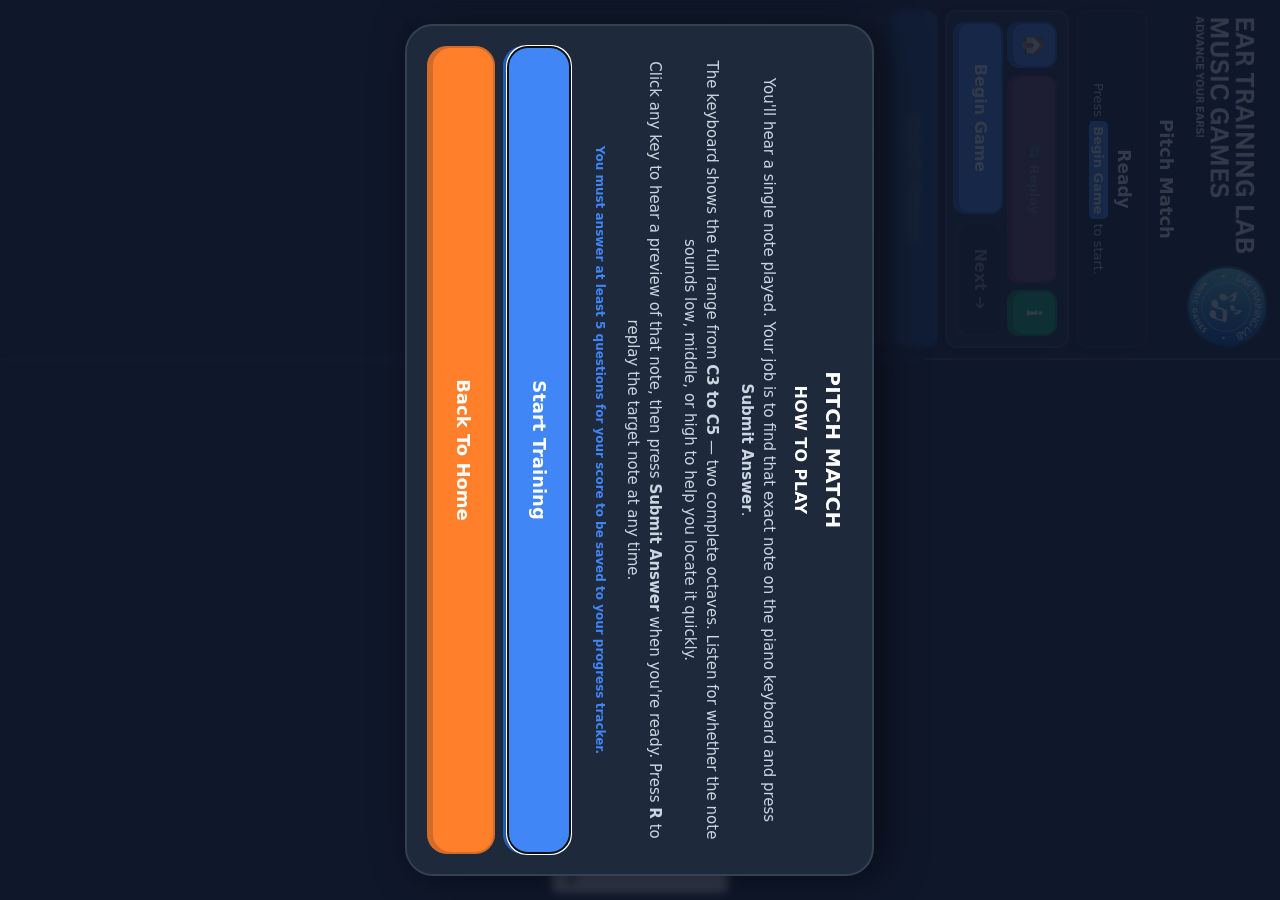
==== games/pitchmatch/pitchmatchindex.html @ 51b27deb "Add files via upload" ====
<!DOCTYPE html>
<html lang="en">
  <head>
    <meta charset="utf-8"/>
    <meta name="viewport" content="width=device-width, initial-scale=1, maximum-scale=1, user-scalable=no"/>
    <meta name="theme-color" content="#0f172a"/>
    <title>Pitch Match - Ear Training Lab</title>
    <link href="../../shared/global.css" rel="stylesheet"/>
    <link href="pitchmatchstyle.css" rel="stylesheet"/>
  </head>
<body>
  <div class="app">

    <!-- ══════════════ LEFT PANEL ══════════════ -->
    <div class="left-panel" id="leftPanel">

      <!-- App Logo -->
      <header class="hero pm-hero">
        <div aria-label="The Ear Training Lab" class="app-titleWrap" id="titleWrap">
          <img alt="The Ear Training Lab" class="app-titleImg img-dark" src="../../images/hometitle.png"
               onerror="this.style.display='none'; document.getElementById('fallbackTitle').classList.remove('hidden');"/>
          <img alt="The Ear Training Lab" class="app-titleImg img-light" src="../../images/titlelight.png"
               onerror="this.style.display='none'; document.getElementById('fallbackTitle').classList.remove('hidden');"/>
          <h1 id="fallbackTitle" class="fallback-title hidden">The Ear Training Lab</h1>
        </div>
      </header>

      <h2 class="gameMainTitle">Pitch Match</h2>

      <!-- Status -->
      <section aria-label="status" class="statusPanel">
        <div class="statusRow">
          <div class="statusText">
            <div class="phaseTitle" id="phaseTitle">Ready</div>
            <div aria-live="polite" class="feedbackLine" id="feedbackOut">Press <strong>Begin Game</strong> to start.</div>
          </div>
        </div>
      </section>

      <!-- Controls -->
      <section aria-label="gameplay controls" class="controlsPanel">
        <div class="actionsGrid">
          <button id="homeBtn"   class="btn icon-btn primary"        type="button" aria-label="Home"        title="Home">🏠</button>
          <button id="replayBtn" class="btn btn-pink flex-text-btn"  type="button" disabled>🔄 Replay</button>
          <button id="infoBtn"   class="btn icon-btn btn-teal"       type="button" aria-label="Information">ℹ️</button>
        </div>
        <div class="mainActionRow">
          <button class="btn primary pulse" id="beginBtn" type="button">Begin Game</button>
          <button disabled id="nextBtn" class="btn next-btn" type="button">Next ➔</button>
        </div>
      </section>

      <!-- Submit -->
      <section aria-label="submit answer" class="submitPanel">
        <button class="btn primary btn-block" id="submitBtn" disabled type="button">Submit Answer</button>
      </section>

      <!-- Score card -->
      <section aria-label="score" class="analysis">
        <div class="analysisGrid">
          <div class="analysisCard scoreCardNarrow">
            <div class="analysisLabel">Score Card</div>
            <div class="scoreMeta" id="scoreMeta">Range: C3–C5</div>
            <div class="scoreActions">
              <input id="playerNameInput" type="text" inputmode="text" autocomplete="name" maxlength="32" placeholder="Enter your name"/>
              <button class="btn default-btn btn-block" id="downloadScorecardBtn" type="button">Download Card</button>
            </div>
            <div class="scoreGrid scoreGridVertical">
              <div class="scoreItem"><span class="scoreK">Correct</span>        <span class="scoreV text-correct"   id="correctOut">0</span></div>
              <div class="scoreItem"><span class="scoreK">Incorrect</span>       <span class="scoreV text-incorrect" id="incorrectOut">0</span></div>
              <div class="scoreItem"><span class="scoreK">Questions Asked</span> <span class="scoreV"               id="totalOut">0</span></div>
              <div class="scoreItem"><span class="scoreK">Accuracy</span>        <span class="scoreV text-accent"   id="accuracyOut">0.0%</span></div>
              <div class="scoreItem"><span class="scoreK">Streak</span>          <span class="scoreV"               id="streakOut">0</span></div>
              <div class="scoreItem"><span class="scoreK">Best Streak</span>     <span class="scoreV"               id="bestStreakOut">0</span></div>
            </div>
          </div>
        </div>
      </section>

    </div><!-- /.left-panel -->

    <!-- ══════════════ RIGHT PANEL ══════════════ -->
    <div class="right-panel" id="rightPanel">
      <div class="keyboardMount" id="keyboardMount"></div>
    </div>

    <!-- ══════════════ MODALS ══════════════ -->

    <!-- Intro -->
    <div aria-labelledby="introTitle" aria-modal="true" class="modal" id="introModal" role="dialog">
      <div class="modalCard">
        <h2 class="modalGameTitle">Pitch Match</h2>
        <h2 class="modalGameSubtitle" id="introTitle">How to Play</h2>
        <div class="modalBody">
          <p>You'll hear a single note played. Your job is to find that exact note on the piano keyboard and press <strong>Submit Answer</strong>.</p>
          <p>The keyboard shows the full range from <strong>C3 to C5</strong> — two complete octaves. Listen for whether the note sounds low, middle, or high to help you locate it quickly.</p>
          <p>Click any key to hear a preview of that note, then press <strong>Submit Answer</strong> when you're ready. Press <strong>R</strong> to replay the target note at any time.</p>
          <p class="settingsHint">You must answer at least 5 questions for your score to be saved to your progress tracker.</p>
        </div>
        <div class="modalActions">
          <button class="btn btn-large primary pulse btn-block" id="introBeginBtn" type="button">Start Training</button>
          <button class="btn btn-large btn-orange btn-block"   id="introHomeBtn"  type="button">Back To Home</button>
        </div>
      </div>
    </div>

    <!-- Score / Round Complete -->
    <div aria-labelledby="scoreModalTitle" aria-modal="true" class="modal hidden" id="scoreModal" role="dialog">
      <div class="modalCard">
        <h2 class="modalTitle" id="scoreModalTitle">Round Complete!</h2>
        <div class="modalBody">
          <div class="analysisCard scoreCardNarrow inside-modal">
            <div class="scoreMeta" id="modalScoreMeta">Range: C3–C5</div>
            <div class="scoreActions">
              <input id="modalPlayerNameInput" type="text" inputmode="text" autocomplete="name" maxlength="32" placeholder="Enter your name"/>
              <button class="btn default-btn btn-block" id="modalDownloadScorecardBtn" type="button">Save Image</button>
            </div>
            <div class="scoreGrid scoreGridVertical">
              <div class="scoreItem"><span class="scoreK">Correct</span>        <span class="scoreV text-correct"   id="modalCorrectOut">0</span></div>
              <div class="scoreItem"><span class="scoreK">Incorrect</span>       <span class="scoreV text-incorrect" id="modalIncorrectOut">0</span></div>
              <div class="scoreItem"><span class="scoreK">Total</span>           <span class="scoreV"               id="modalTotalOut">0</span></div>
              <div class="scoreItem"><span class="scoreK">Accuracy</span>        <span class="scoreV text-accent"   id="modalAccuracyOut">0.0%</span></div>
              <div class="scoreItem"><span class="scoreK">Best Streak</span>     <span class="scoreV"               id="modalBestStreakOut">0</span></div>
            </div>
          </div>
        </div>
        <div class="modalActions">
          <button class="btn btn-large primary pulse btn-block" id="scoreModalContinueBtn" type="button">Continue</button>
        </div>
      </div>
    </div>

    <!-- Info -->
    <div aria-labelledby="infoTitle" aria-modal="true" class="modal hidden" id="infoModal" role="dialog">
      <div class="modalCard">
        <h2 class="modalTitle" id="infoTitle">How To Play</h2>
        <div class="modalBody text-left">
          <p>You'll hear a single note. Find it on the piano keyboard (C3 to C5) and press <strong>Submit Answer</strong> to lock in your guess.</p>
          <p>The full range is always visible — click any key to select it and hear a preview. The selected key will highlight blue. Submit when you're confident.</p>
          <p>Press <strong>R</strong> to replay the target note at any time. <strong>Space / Enter</strong> submits your answer or advances to the next question. Scores with 5+ answers are automatically saved to your Progress Tracker.</p>
        </div>
        <div class="modalActions">
          <button class="btn btn-large primary btn-block" id="infoClose" type="button">Close</button>
        </div>
      </div>
    </div>

    <!-- Leave game confirmation -->
    <div aria-labelledby="leaveTitle" aria-modal="true" class="modal hidden" id="leaveModal" role="dialog">
      <div class="modalCard modalCard-sm">
        <h2 class="modalTitle" id="leaveTitle" style="color: var(--danger);">Leave Game?</h2>
        <div class="modalBody text-left">
          <p>Returning home will end your current game.</p>
          <p style="margin-top: 8px;">Would you like to save your score first (requires 5+ answers), or discard your progress?</p>
        </div>
        <div class="modalActions" style="margin-top: 16px;">
          <button class="btn btn-large primary btn-block"       id="leaveSaveBtn"    type="button">End Game &amp; Save</button>
          <button class="btn btn-large danger-btn btn-block"    id="leaveDiscardBtn" type="button">Discard &amp; Leave</button>
          <button class="btn btn-large secondary-btn btn-block" id="leaveCancelBtn"  type="button">Cancel</button>
        </div>
      </div>
    </div>

    <script src="pitchmatchscript.js"></script>
  </div>
</body>
</html>
---- shared/global.css ----
:root {
  /* High Contrast Dark Ed-Tech Palette (Refined) */
  --bg-base: #0f172a; 
  --bg-surface: #1e293b;
  --bg-elevated: #334155;
  --bg-modal: rgba(15, 23, 42, 0.85);
  
  --text-main: #ffffff;
  --text-muted: #cbd5e1;
  --text-input: #ffffff;
  
  /* Primary Action (Softer Pastel Blue) */
  --accent: #4086f6;
  --accent-shadow: #245cb0; 
  --accent-glow: rgba(110, 162, 245, 0.4);
  
  /* Destructive */
  --danger: #ef4444;
  --danger-shadow: #b91c1c;
  
  /* Info (Teal) */
  --info-teal: #0cbc67;
  --info-shadow: #0d9443;
  
  /* User Settings (Softer Pastel Orange) */
  --next-orange: #ff7f2a;
  --next-shadow: #d46b29;

  /* Inactive Tabs (Greyed-out Blue / Slate) */
  --muted-blue: #64748b;
  --muted-blue-shadow: #475569;

  /* Active Tabs (Lighter Blue Green) */
  --active-teal: #06b6d4;
  --active-teal-shadow: #0891b2;

  --radius-sm: 12px;
  --radius-md: 20px;
  --radius-lg: 28px;
  
  --font-main: "Inter", system-ui, -apple-system, BlinkMacSystemFont, "Segoe UI", Roboto, sans-serif;
  --shadow-soft: 0 8px 24px rgba(0, 0, 0, 0.4);
}

/* --- Light Mode Variables --- */
body.light-theme {
  --bg-base: #f1f5f9; 
  --bg-surface: #ffffff;
  --bg-elevated: #e2e8f0;
  --bg-modal: rgba(241, 245, 249, 0.9);
  
  --text-main: #0f172a;
  --text-muted: #475569;
  --text-input: #0f172a;

  --shadow-soft: 0 4px 12px rgba(0, 0, 0, 0.08);
}

/* --- Global Resets --- */
* { box-sizing: border-box; margin: 0; padding: 0; }

body {
  font-family: var(--font-main);
  background: var(--bg-base);
  color: var(--text-main);
  line-height: 1.5;
  -webkit-font-smoothing: antialiased;
  overscroll-behavior-y: none;
  transition: background-color 0.3s, color 0.3s;
}

.hidden { display: none !important; }

/* --- Layout Container --- */
.app {
  max-width: 600px;
  margin: 0 auto;
  padding: 16px 12px 32px;
  display: flex;
  flex-direction: column;
  gap: 16px; 
  min-height: 100vh;
}

/* --- Headers & Hero --- */
.hero { text-align: center; }
.app-titleWrap { display: flex; justify-content: center; align-items: center; min-height: 60px; }
.app-titleImg { max-width: 100%; height: auto; object-fit: contain; }
.fallback-title { font-size: 26px; font-weight: 900; color: var(--text-main); letter-spacing: -0.5px; }

/* Title Image Toggling */
.img-light { display: none; }
body.light-theme .img-dark { display: none; }
body.light-theme .img-light { display: block; }

/* The outlined panel for the greeting */
.welcome-panel {
  background: var(--bg-surface);
  border: 0px solid var(--bg-elevated);
  border-radius: var(--radius-md);
  padding: 16px 20px;
  box-shadow: var(--shadow-soft);
  margin-top: 16px;
  transition: background-color 0.3s, border-color 0.3s;
}

.welcome-heading {
  text-align: center;
  font-size: 22px;
  font-weight: 900;
  color: var(--text-main);
  margin: 0; 
  line-height: 1.3;
}

/* --- Core Ed-Tech Buttons --- */
.btn {
  font-family: var(--font-main);
  height: 52px; 
  border-radius: var(--radius-sm);
  border: none;
  font-size: 16px;
  font-weight: 800;
  cursor: pointer;
  display: flex;
  align-items: center;
  justify-content: center;
  transition: transform 0.1s, box-shadow 0.1s, background-color 0.3s, color 0.3s, border-color 0.3s;
  user-select: none;
  -webkit-tap-highlight-color: transparent;
  padding: 0 16px;
  background: var(--bg-elevated);
  color: var(--text-main);
  box-shadow: 0 4px 0 rgba(0,0,0,0.2);
}

body.light-theme .btn { box-shadow: 0 4px 0 #cbd5e1; }
.btn-large { height: 64px; font-size: 18px; border-radius: var(--radius-md); }
.btn:active:not(:disabled) { transform: translateY(4px); box-shadow: 0 0px 0 transparent !important; }
.btn-block { width: 100%; }

/* Explicit 2px solid border mapping to the shadow colors */
.primary { 
  background: var(--accent); 
  color: #fff; 
  border: 2px solid var(--accent-shadow); 
  box-shadow: 0 4px 0 var(--accent-shadow); 
}
body.light-theme .primary { box-shadow: 0 4px 0 var(--accent-shadow); }

.danger-btn { 
  background: var(--danger); 
  color: #fff; 
  border: 2px solid var(--danger-shadow); 
  box-shadow: 0 4px 0 var(--danger-shadow); 
}
body.light-theme .danger-btn { box-shadow: 0 4px 0 var(--danger-shadow); }

/* --- Top Actions Layout --- */
.top-actions-row {
  display: flex;
  gap: 8px;
}

.progress-btn { flex-grow: 1; justify-content: center; }
.icon-btn { flex: 0 0 110px; padding: 0; font-size: 24px; }

/* Filter & Sort Bar */
.filter-bar {
  display: flex;
  gap: 8px;
  justify-content: center; 
  margin-bottom: 12px;
}

/* Half height mini-buttons */
.mini-btn {
  height: 32px;
  font-size: 13px;
  border-radius: var(--radius-sm);
  padding: 0 12px;
}

.btn-orange {
  background: var(--next-orange);
  color: #fff;
  border: 2px solid var(--next-shadow);
  box-shadow: 0 4px 0 var(--next-shadow);
}
body.light-theme .btn-orange { box-shadow: 0 4px 0 var(--next-shadow); }

.btn-teal {
  background: var(--info-teal);
  color: #fff;
  border: 2px solid var(--info-shadow);
  box-shadow: 0 4px 0 var(--info-shadow);
}
body.light-theme .btn-teal { box-shadow: 0 4px 0 var(--info-shadow); }

/* Semi-transparent Grey Buttons */
.btn-glass-grey {
  background: rgba(203, 213, 225, 0.15); 
  color: var(--text-main);
  border: 2px solid rgba(203, 213, 225, 0.3);
  box-shadow: 0 4px 0 rgba(203, 213, 225, 0.3);
}
body.light-theme .btn-glass-grey {
  background: rgba(148, 163, 184, 0.25); 
  border-color: rgba(148, 163, 184, 0.5);
  box-shadow: 0 4px 0 rgba(148, 163, 184, 0.5);
}

/* --- Navigation Tabs --- */
.nav-row {
  display: flex;
  flex-wrap: wrap;
  gap: 6px; 
  justify-content: center;
}

.nav-btn {
  flex: 1 1 auto;
  min-width: 48px; 
  font-size: 13px; 
  padding: 0 6px;  
}

.tab-btn {
  background: var(--muted-blue);
  color: #fff;
  border: 2px solid var(--muted-blue-shadow);
  box-shadow: 0 4px 0 var(--muted-blue-shadow);
}

.tab-btn.active { 
  background: var(--active-teal); 
  border-color: var(--active-teal-shadow); 
  box-shadow: 0 4px 0 var(--active-teal-shadow); 
}
body.light-theme .tab-btn.active {
  box-shadow: 0 4px 0 var(--active-teal-shadow);
}

/* --- Content Areas & Tiles --- */
.content-container { min-height: 200px; }
.content-section { animation: fadeIn 0.3s ease-in-out; }

@keyframes fadeIn {
  from { opacity: 0; transform: translateY(5px); }
  to { opacity: 1; transform: translateY(0); }
}

.tile-grid {
  display: grid;
  /* Min 3 columns. minmax(0, 1fr) ensures content NEVER breaks the grid width */
  grid-template-columns: repeat(3, minmax(0, 1fr));
  gap: 14px 8px;
}

/* Switches to 4 columns when the screen allows */
@media (min-width: 520px) {
  .tile-grid {
    grid-template-columns: repeat(4, minmax(0, 1fr));
  }
}

.tile-btn {
  display: flex; align-items: center; justify-content: center; text-align: center;
  aspect-ratio: 1 / 1; 
  background: var(--bg-surface); color: var(--text-main); text-decoration: none;
  border: 2px solid var(--bg-elevated); border-radius: var(--radius-md);
  
  /* Dynamic font size, wrapping, and hyphenation to handle narrow columns */
  font-size: clamp(12px, 3.5vw, 15px); font-weight: 900; padding: 6px; line-height: 1.2;
  overflow-wrap: break-word;
  word-break: break-word;
  hyphens: auto;
  flex-direction: column;
  
  box-shadow: 0 6px 0 var(--bg-elevated);
  transition: transform 0.1s, box-shadow 0.1s, background-color 0.2s, border-color 0.2s;
  cursor: pointer; user-select: none; -webkit-tap-highlight-color: transparent;
}
.tile-btn:active { transform: translateY(6px); box-shadow: 0 0px 0 var(--bg-elevated); background: var(--bg-elevated); }
.tile-btn:hover { border-color: var(--accent); }

/* Category Heading inside the grid */
.category-title {
  grid-column: 1 / -1; 
  font-size: 18px;
  font-weight: 800;
  color: var(--text-muted);
  margin-top: 12px;
  margin-bottom: 0px;
  border-bottom: 2px solid var(--bg-elevated);
  padding-bottom: 6px;
}

/* --- Settings & Form Inputs --- */
.settings-group { margin-bottom: 20px; }
.settings-label { display: block; font-size: 15px; font-weight: 800; color: var(--text-muted); margin-bottom: 12px; border-bottom: 1px solid var(--bg-elevated); padding-bottom: 4px; }

/* Custom Form Rows */
.checkbox-row, .radio-row {
  display: flex;
  align-items: center;
  gap: 12px;
  margin-bottom: 12px;
  font-size: 16px;
  color: var(--text-main);
  font-weight: 600;
}
.checkbox-row input, .radio-row input {
  width: 20px;
  height: 20px;
  accent-color: var(--accent);
  cursor: pointer;
}
.checkbox-row label, .radio-row label { cursor: pointer; user-select: none; }

.text-input {
  width: 100%; background: var(--bg-base); border: 2px solid var(--bg-elevated);
  color: var(--text-input); font-size: 16px; font-family: var(--font-main);
  font-weight: 600; padding: 16px; border-radius: var(--radius-sm);
  outline: none; transition: border-color 0.2s;
}
.text-input:focus { border-color: var(--accent); }

/* --- Modals --- */
.modal {
  position: fixed; inset: 0; background: var(--bg-modal);
  backdrop-filter: blur(4px); -webkit-backdrop-filter: blur(4px);
  display: flex; align-items: center; justify-content: center;
  z-index: 100; padding: 12px; opacity: 1; transition: opacity 0.2s;
}

.modalCard {
  width: 100%; max-width: 500px; background: var(--bg-surface);
  border-radius: var(--radius-lg); padding: 24px 20px; 
  box-shadow: 0 -10px 40px rgba(0,0,0,0.5); border: 2px solid var(--bg-elevated);
  max-height: 90vh; overflow-y: auto;
  animation: slideUp 0.3s cubic-bezier(0.16, 1, 0.3, 1);
}

.modalCard-sm {
  max-width: 360px;
  padding: 20px 16px;
}
.modalCard-sm .modalTitle {
  font-size: 20px;
  margin-bottom: 12px;
}

body.light-theme .modalCard { box-shadow: 0 -10px 40px rgba(0,0,0,0.15); }

@keyframes slideUp { from { transform: translateY(100px); opacity: 0; } to { transform: translateY(0); opacity: 1; } }

.modalTitle { font-size: 22px; font-weight: 900; text-align: center; margin-bottom: 16px; color: var(--text-main); }
.modalBody { font-size: 15px; color: var(--text-muted); text-align: center; margin-bottom: 20px; font-weight: 500;}
.modalBody p { margin-bottom: 12px; }
.text-left { text-align: left; }
.modalActions { display: flex; flex-direction: column; gap: 12px; margin-top: 12px;}

@keyframes ringPulse { 0% { outline: 0px solid var(--ringColor); } 50% { outline: 8px solid var(--ringColor); } 100% { outline: 0px solid rgba(0,0,0,0); } }
.pulse { --ringColor: var(--accent-glow); animation: ringPulse 1.5s ease-in-out infinite; }

/* --- Footer --- */
.app-footer {
  text-align: center; margin-top: auto; padding-top: 32px;
  font-size: 13px; font-weight: 700; color: var(--text-muted); 
  opacity: 0.5;
}
---- games/pitchmatch/pitchmatchstyle.css ----
/* =========================================================
   LOCAL GAME STYLES: Pitch Match — Landscape Edition
   Builds on top of ../../shared/global.css

   The game forces a landscape orientation regardless of the
   device's auto-rotation setting. The user turns their phone
   90° anticlockwise; we counter-rotate the .app 90° CW via
   CSS transform so content appears in landscape. Because .app
   has a CSS transform it acts as the containing block for all
   position:fixed children (modals), so they correctly overlay
   the rotated area.

   Layout: left panel (~40%) scrollable | right panel (~60%)
   fixed piano keyboard showing C3–C5.
   ========================================================= */

/* ─── Game-local colour tokens ─── */
:root {
  --game-pink:        #f472b6;
  --game-pink-shadow: #db2777;
}

/* ─── Body lock (prevents any page-level scroll/bounce) ─── */
body {
  overflow: hidden;
}

/* ─── Force landscape via 90° CW rotation ─── */
/*
   dvw = portrait width  (short side, e.g. 390 px) = landscape height
   dvh = portrait height (long  side, e.g. 844 px) = landscape width

   We swap them: .app becomes 844 px wide × 390 px tall.
   Centering it in the 390 × 844 portrait viewport then rotating
   90° CW makes it fill the screen in forced-landscape orientation.
*/
body .app {
  /* Override global column-layout .app */
  position: fixed !important;
  width:  100dvh !important;   /* landscape width  = portrait height */
  height: 100dvw !important;   /* landscape height = portrait width  */
  top:  calc((100dvh - 100dvw) / 2) !important;
  left: calc((100dvw - 100dvh) / 2) !important;
  transform-origin: center center !important;
  transform: rotate(90deg) !important;
  overflow: hidden !important;

  /* Two-column row layout */
  max-width:  none !important;
  min-height: unset !important;
  margin:  0 !important;
  padding: 0 !important;
  gap:     0 !important;
  display:         flex !important;
  flex-direction:  row !important;
  align-items:     stretch !important;
}

/* ─── Left Panel (title, status, controls, score) ─── */
.left-panel {
  width: 40%;
  min-width: 150px;
  height: 100%;
  overflow-y: auto;
  overflow-x: hidden;
  -webkit-overflow-scrolling: touch;
  display: flex;
  flex-direction: column;
  gap: 7px;
  padding: 8px 10px 12px;
  border-right: 2px solid var(--bg-elevated);
  box-sizing: border-box;
  flex-shrink: 0;
}

/* ─── Right Panel (full-range keyboard) ─── */
.right-panel {
  flex: 1;
  height: 100%;
  display: flex;
  align-items: center;
  justify-content: center;
  padding: 6px 8px;
  box-sizing: border-box;
  overflow: hidden;
  background: var(--bg-base);
}

/* ─── Compact hero / logo in left panel ─── */
.pm-hero {
  padding: 0 !important;
  margin:  0 !important;
  text-align: center;
}
.pm-hero .app-titleWrap {
  min-height: auto !important;
  padding: 4px 0 2px;
}
.pm-hero .app-titleImg {
  width: auto;
  max-width: 100%;
}

/* ─── Game title ─── */
.gameMainTitle {
  text-align: center;
  font-size: 18px;
  font-weight: 900;
  color: var(--text-main);
  margin: 0;
  padding: 0;
  line-height: 1.2;
}

/* ─── Status area ─── */
.statusPanel {
  border-radius: var(--radius-sm);
  box-shadow: var(--shadow-soft);
}

.statusRow {
  display: flex;
  flex-direction: column;
  align-items: center;
}

.statusText {
  text-align: center;
  width: 100%;
  background: var(--bg-base);
  padding: 10px 12px;
  border-radius: var(--radius-sm);
  border: 2px solid rgba(255, 255, 255, 0.05);
}
body.light-theme .statusText {
  border-color: rgba(0, 0, 0, 0.05);
}

.phaseTitle {
  font-size: 17px;
  font-weight: 900;
  color: var(--text-main);
  margin-bottom: 4px;
}

.feedbackLine {
  font-size: 13px;
  color: var(--text-muted);
  min-height: 18px;
  font-weight: 500;
  line-height: 1.4;
}

/* Highlight keywords in feedback */
.feedbackLine strong {
  color: #fff;
  font-weight: 800;
  background: var(--accent);
  padding: 2px 5px;
  border-radius: 5px;
}
body.light-theme .feedbackLine strong { color: #fff; }

/* ─── Controls panel ─── */
.controlsPanel {
  background: var(--bg-surface);
  border: 2px solid rgba(255, 255, 255, 0.08);
  border-radius: var(--radius-sm);
  padding: 10px 10px;
  box-shadow: var(--shadow-soft);
}
body.light-theme .controlsPanel {
  border-color: rgba(0, 0, 0, 0.06);
}

/* Compact buttons in left panel */
.left-panel .btn {
  height: 46px;
}

.actionsGrid {
  display: flex;
  gap: 7px;
  margin-bottom: 8px;
  width: 100%;
}

.actionsGrid .icon-btn {
  flex: 0 0 46px;
  height: 46px;
  padding: 0;
  font-size: 20px;
}

.actionsGrid .flex-text-btn {
  flex: 1 1 0;
  padding: 0 4px;
  font-size: 13px;
  white-space: nowrap;
}

.mainActionRow {
  display: flex;
  gap: 8px;
}

/* Begin takes 2× the width of Next */
.mainActionRow #beginBtn { flex: 2; }
.mainActionRow #nextBtn  { flex: 1; }

/* ─── Submit panel ─── */
.submitPanel {
  width: 100%;
}

.submitPanel #submitBtn {
  width: 100%;
  height: 46px;
  font-size: 15px;
  font-weight: 900;
}

/* ─── Local button variants ─── */
.btn:disabled {
  opacity: 0.38;
  cursor: not-allowed;
  transform: none !important;
}

.btn-pink {
  background: var(--game-pink);
  color: #fff;
  border: 2px solid var(--game-pink-shadow);
  box-shadow: 0 4px 0 var(--game-pink-shadow);
}

#replayBtn.pulse {
  --ringColor: rgba(244, 114, 182, 0.4);
}

.default-btn {
  background: var(--bg-elevated);
  color: var(--text-main);
  border: 2px solid transparent;
  box-shadow: 0 4px 0 rgba(0, 0, 0, 0.25);
}
body.light-theme .default-btn { box-shadow: 0 4px 0 #cbd5e1; }

.secondary-btn {
  background: var(--bg-elevated);
  color: var(--text-main);
  border: 2px solid var(--bg-elevated);
  box-shadow: 0 4px 0 var(--bg-elevated);
  font-size: 14px;
}
.secondary-btn:active:not(:disabled) {
  box-shadow: 0 0px 0 var(--bg-elevated);
  transform: translateY(4px);
}

/* Next button */
.next-btn {
  background: var(--bg-base);
  color: var(--text-main);
  border: 2px solid var(--bg-elevated);
  box-shadow: 0 4px 0 var(--bg-elevated);
}
.next-btn:disabled {
  opacity: 0.45;
  cursor: not-allowed;
  transform: none !important;
}

.nextReady {
  background: var(--next-orange) !important;
  color: #fff !important;
  border-color: var(--next-shadow) !important;
  box-shadow: 0 4px 0 var(--next-shadow) !important;
  --ringColor: rgba(255, 127, 42, 0.4);
  animation: ringPulse 1.5s ease-in-out infinite;
}
.nextReady:active:not(:disabled) {
  box-shadow: 0 0px 0 var(--next-shadow) !important;
  transform: translateY(4px);
}

/* ─── Keyboard mount (right panel) ─── */
.keyboardMount {
  width: 100%;
  height: 100%;
  display: flex;
  align-items: center;
  justify-content: center;
}

.keyboardMount svg {
  display: block;
  width: 100%;
  height: 100%;
  overflow: visible;
}

/* ─── Score & analysis (compact for left panel) ─── */
.analysis       { padding: 0; background: transparent; border: none; box-shadow: none; }
.analysisGrid   { display: grid; gap: 8px; }
.scoreCardNarrow { max-width: 100%; }

.inside-modal   { background: transparent; border: none; box-shadow: none; padding: 0; }

.analysisCard {
  background: var(--bg-surface);
  border: 2px solid rgba(255, 255, 255, 0.08);
  border-radius: var(--radius-sm);
  padding: 12px 12px;
  box-shadow: var(--shadow-soft);
}
body.light-theme .analysisCard {
  border-color: rgba(0, 0, 0, 0.06);
}

.analysisLabel {
  font-size: 15px;
  font-weight: 900;
  color: var(--text-main);
  margin-bottom: 2px;
  text-align: center;
}

.scoreMeta {
  text-align: center;
  font-size: 12px;
  font-weight: 700;
  color: var(--text-muted);
  margin-bottom: 8px;
}

.scoreActions {
  display: flex;
  flex-direction: column;
  gap: 6px;
  margin-bottom: 8px;
}

.scoreGrid         { display: grid; gap: 5px; }
.scoreGridVertical { grid-template-columns: 1fr; }

.scoreItem {
  display: flex;
  justify-content: space-between;
  align-items: center;
  padding: 7px 10px;
  background: var(--bg-base);
  border-radius: var(--radius-sm);
  border: 2px solid var(--bg-elevated);
}

.scoreK { font-size: 11px; font-weight: 800; color: var(--text-muted); text-transform: uppercase; letter-spacing: 0.4px; }
.scoreV { font-size: 17px; font-weight: 900; }

.text-correct   { color: var(--info-teal); }
.text-incorrect { color: var(--danger); }
.text-accent    { color: var(--accent); }

/* ─── Inputs & selects in left panel ─── */
.left-panel input:not([type="checkbox"]):not([type="radio"]) {
  width: 100%;
  height: 42px;
  background: var(--bg-base);
  border: 2px solid var(--bg-elevated);
  color: var(--text-main);
  border-radius: var(--radius-sm);
  padding: 0 12px;
  font-family: var(--font-main);
  font-size: 13px;
  font-weight: 700;
  outline: none;
  -webkit-appearance: none;
  box-shadow: inset 0 2px 4px rgba(0, 0, 0, 0.2);
}
.left-panel input:focus {
  border-color: var(--accent);
}

/* ─── Modal size constraints for rotated viewport ─── */
/*
   In the rotated layout, the .app's pre-transform coordinate space is
   844 px wide × 390 px tall. Modals fill inset:0 of .app.
   Pre-transform HEIGHT becomes visual WIDTH after rotation, so we must
   keep max-height ≤ ~380 px to prevent overflow on the short screen axis.
   Pre-transform WIDTH becomes visual HEIGHT (safe up to ~840 px).
*/
body .modal .modalCard {
  max-height: calc(100dvw - 28px);  /* dvw = portrait width = visual width post-rotation */
  max-width:  calc(100dvh - 48px);  /* dvh = portrait height = visual height post-rotation */
  overflow-y: auto;
}

/* ─── Modal titles (compact) ─── */
.modalGameTitle {
  text-align: center;
  font-size: 20px;
  font-weight: 900;
  margin-bottom: 6px;
  text-transform: uppercase;
  letter-spacing: 0.4px;
}

.modalGameSubtitle {
  text-align: center;
  font-size: 16px;
  font-weight: 900;
  margin-bottom: 8px;
  text-transform: uppercase;
  letter-spacing: 0.4px;
}

.settingsHint {
  font-size: 12px;
  font-weight: 600;
  color: var(--accent);
  margin-top: 4px;
  margin-bottom: 0;
}
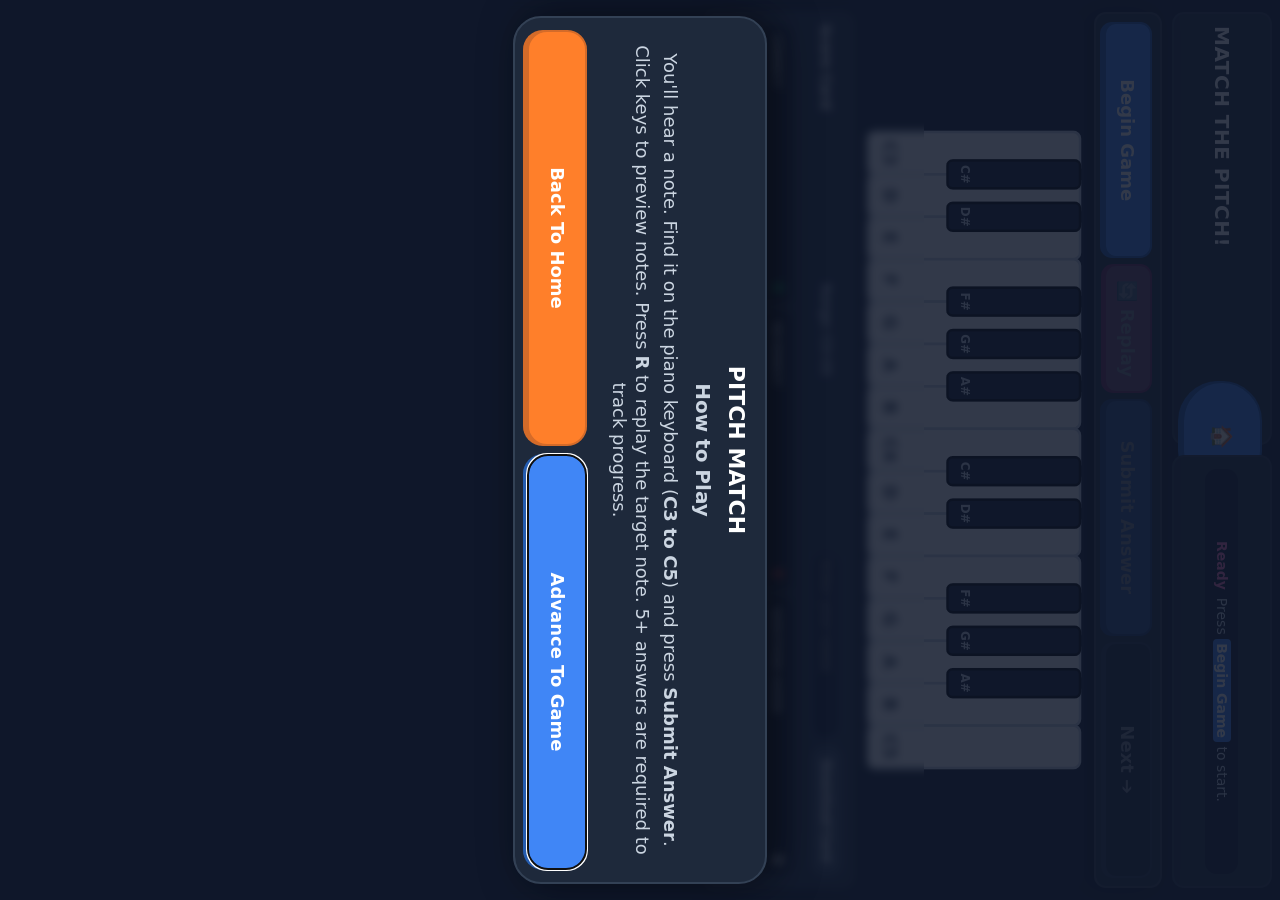
==== commit 6f86ee0c: "Add files via upload" ====
--- a/games/pitchmatch/pitchmatchindex.html
+++ b/games/pitchmatch/pitchmatchindex.html
@@ -11,100 +11,77 @@
 <body>
   <div class="app">
 
-    <!-- ══════════════ LEFT PANEL ══════════════ -->
-    <div class="left-panel" id="leftPanel">
+    <div class="pm-status-split-container">
+      
+      <div class="status-card-left">
+        <h2 class="gameMainTitle">Match The Pitch!</h2>
+        <div class="status-nav-inline">
+          <button id="homeBtn" class="btn icon-btn primary" type="button" aria-label="Home" title="Home">🏠</button>
+          <button id="infoBtn" class="btn icon-btn btn-teal" type="button" aria-label="Information">ℹ️</button>
+        </div>
+      </div>
 
-      <!-- App Logo -->
-      <header class="hero pm-hero">
-        <div aria-label="The Ear Training Lab" class="app-titleWrap" id="titleWrap">
-          <img alt="The Ear Training Lab" class="app-titleImg img-dark" src="../../images/hometitle.png"
-               onerror="this.style.display='none'; document.getElementById('fallbackTitle').classList.remove('hidden');"/>
-          <img alt="The Ear Training Lab" class="app-titleImg img-light" src="../../images/titlelight.png"
-               onerror="this.style.display='none'; document.getElementById('fallbackTitle').classList.remove('hidden');"/>
-          <h1 id="fallbackTitle" class="fallback-title hidden">The Ear Training Lab</h1>
+      <div class="status-card-right">
+        <div class="statusText">
+          <span class="phaseTitle" id="phaseTitle">Ready:</span>
+          <span aria-live="polite" class="feedbackLine" id="feedbackOut">Press <strong>Begin Game</strong> to start.</span>
         </div>
-      </header>
+      </div>
+      
+    </div>
 
-      <h2 class="gameMainTitle">Pitch Match</h2>
+    <section aria-label="gameplay controls" class="unified-controls-panel">
+      <div class="control-row">
+        <div class="action-group">
+          <button class="btn primary pulse" id="beginBtn"           type="button">Begin Game</button>
+          <button id="replayBtn" class="btn btn-pink"               type="button" disabled>🔄 Replay</button>
+          <button class="btn primary" id="submitBtn" disabled       type="button">Submit Answer</button>
+          <button disabled id="nextBtn" class="btn next-btn"        type="button">Next ➔</button>
+        </div>
+      </div>
+    </section>
 
-      <!-- Status -->
-      <section aria-label="status" class="statusPanel">
-        <div class="statusRow">
-          <div class="statusText">
-            <div class="phaseTitle" id="phaseTitle">Ready</div>
-            <div aria-live="polite" class="feedbackLine" id="feedbackOut">Press <strong>Begin Game</strong> to start.</div>
+    <section class="game-keyboard-section" id="rightPanel">
+      <div class="keyboardMount" id="keyboardMount"></div>
+    </section>
+
+    <section aria-label="score" class="analysis unified-score-section">
+      <div class="analysisCard wideScoreCard">
+        <div class="scorecard-header-row">
+          <div class="analysisLabel">Score Card</div>
+          <div class="scoreMeta" id="scoreMeta">Range: C3–C5</div>
+          <div class="scorecard-inputs">
+            <input id="playerNameInput" type="text" inputmode="text" autocomplete="name" maxlength="32" placeholder="Enter your name"/>
+            <button class="btn default-btn" id="downloadScorecardBtn" type="button">Download Card</button>
           </div>
         </div>
-      </section>
+        
+        <div class="scoreGrid scoreGridHorizontal">
+          <div class="scoreItem"><span class="scoreK">Correct</span>        <span class="scoreV text-correct"   id="correctOut">0</span></div>
+          <div class="scoreItem"><span class="scoreK">Incorrect</span>       <span class="scoreV text-incorrect" id="incorrectOut">0</span></div>
+          <div class="scoreItem"><span class="scoreK">Questions Asked</span> <span class="scoreV"               id="totalOut">0</span></div>
+          <div class="scoreItem"><span class="scoreK">Accuracy</span>        <span class="scoreV text-accent"   id="accuracyOut">0.0%</span></div>
+          <div class="scoreItem"><span class="scoreK">Streak</span>          <span class="scoreV"               id="streakOut">0</span></div>
+          <div class="scoreItem"><span class="scoreK">Best Streak</span>     <span class="scoreV"               id="bestStreakOut">0</span></div>
+        </div>
+      </div>
+    </section>
 
-      <!-- Controls -->
-      <section aria-label="gameplay controls" class="controlsPanel">
-        <div class="actionsGrid">
-          <button id="homeBtn"   class="btn icon-btn primary"        type="button" aria-label="Home"        title="Home">🏠</button>
-          <button id="replayBtn" class="btn btn-pink flex-text-btn"  type="button" disabled>🔄 Replay</button>
-          <button id="infoBtn"   class="btn icon-btn btn-teal"       type="button" aria-label="Information">ℹ️</button>
-        </div>
-        <div class="mainActionRow">
-          <button class="btn primary pulse" id="beginBtn" type="button">Begin Game</button>
-          <button disabled id="nextBtn" class="btn next-btn" type="button">Next ➔</button>
-        </div>
-      </section>
-
-      <!-- Submit -->
-      <section aria-label="submit answer" class="submitPanel">
-        <button class="btn primary btn-block" id="submitBtn" disabled type="button">Submit Answer</button>
-      </section>
-
-      <!-- Score card -->
-      <section aria-label="score" class="analysis">
-        <div class="analysisGrid">
-          <div class="analysisCard scoreCardNarrow">
-            <div class="analysisLabel">Score Card</div>
-            <div class="scoreMeta" id="scoreMeta">Range: C3–C5</div>
-            <div class="scoreActions">
-              <input id="playerNameInput" type="text" inputmode="text" autocomplete="name" maxlength="32" placeholder="Enter your name"/>
-              <button class="btn default-btn btn-block" id="downloadScorecardBtn" type="button">Download Card</button>
-            </div>
-            <div class="scoreGrid scoreGridVertical">
-              <div class="scoreItem"><span class="scoreK">Correct</span>        <span class="scoreV text-correct"   id="correctOut">0</span></div>
-              <div class="scoreItem"><span class="scoreK">Incorrect</span>       <span class="scoreV text-incorrect" id="incorrectOut">0</span></div>
-              <div class="scoreItem"><span class="scoreK">Questions Asked</span> <span class="scoreV"               id="totalOut">0</span></div>
-              <div class="scoreItem"><span class="scoreK">Accuracy</span>        <span class="scoreV text-accent"   id="accuracyOut">0.0%</span></div>
-              <div class="scoreItem"><span class="scoreK">Streak</span>          <span class="scoreV"               id="streakOut">0</span></div>
-              <div class="scoreItem"><span class="scoreK">Best Streak</span>     <span class="scoreV"               id="bestStreakOut">0</span></div>
-            </div>
-          </div>
-        </div>
-      </section>
-
-    </div><!-- /.left-panel -->
-
-    <!-- ══════════════ RIGHT PANEL ══════════════ -->
-    <div class="right-panel" id="rightPanel">
-      <div class="keyboardMount" id="keyboardMount"></div>
-    </div>
-
-    <!-- ══════════════ MODALS ══════════════ -->
-
-    <!-- Intro -->
     <div aria-labelledby="introTitle" aria-modal="true" class="modal" id="introModal" role="dialog">
-      <div class="modalCard">
+      <div class="modalCard introModalCard">
         <h2 class="modalGameTitle">Pitch Match</h2>
         <h2 class="modalGameSubtitle" id="introTitle">How to Play</h2>
         <div class="modalBody">
-          <p>You'll hear a single note played. Your job is to find that exact note on the piano keyboard and press <strong>Submit Answer</strong>.</p>
-          <p>The keyboard shows the full range from <strong>C3 to C5</strong> — two complete octaves. Listen for whether the note sounds low, middle, or high to help you locate it quickly.</p>
-          <p>Click any key to hear a preview of that note, then press <strong>Submit Answer</strong> when you're ready. Press <strong>R</strong> to replay the target note at any time.</p>
-          <p class="settingsHint">You must answer at least 5 questions for your score to be saved to your progress tracker.</p>
+          <p>You'll hear a note. Find it on the piano keyboard (<strong>C3 to C5</strong>) and press <strong>Submit Answer</strong>.</p>
+          <p>Click keys to preview notes. Press <strong>R</strong> to replay the target note. 5+ answers are required to track progress.</p>
         </div>
-        <div class="modalActions">
-          <button class="btn btn-large primary pulse btn-block" id="introBeginBtn" type="button">Start Training</button>
-          <button class="btn btn-large btn-orange btn-block"   id="introHomeBtn"  type="button">Back To Home</button>
+        <div class="modalActions side-by-side-actions">
+          <button class="btn btn-large btn-orange"   id="introHomeBtn"  type="button">Back To Home</button>
+          <button class="btn btn-large primary pulse" id="introBeginBtn" type="button">Advance To Game</button>
         </div>
       </div>
     </div>
 
-    <!-- Score / Round Complete -->
     <div aria-labelledby="scoreModalTitle" aria-modal="true" class="modal hidden" id="scoreModal" role="dialog">
       <div class="modalCard">
         <h2 class="modalTitle" id="scoreModalTitle">Round Complete!</h2>
@@ -130,7 +107,6 @@
       </div>
     </div>
 
-    <!-- Info -->
     <div aria-labelledby="infoTitle" aria-modal="true" class="modal hidden" id="infoModal" role="dialog">
       <div class="modalCard">
         <h2 class="modalTitle" id="infoTitle">How To Play</h2>
@@ -145,7 +121,6 @@
       </div>
     </div>
 
-    <!-- Leave game confirmation -->
     <div aria-labelledby="leaveTitle" aria-modal="true" class="modal hidden" id="leaveModal" role="dialog">
       <div class="modalCard modalCard-sm">
         <h2 class="modalTitle" id="leaveTitle" style="color: var(--danger);">Leave Game?</h2>
@@ -164,4 +139,4 @@
     <script src="pitchmatchscript.js"></script>
   </div>
 </body>
-</html>
+</html>
--- a/shared/global.css
+++ b/shared/global.css
@@ -369,4 +369,4 @@
   text-align: center; margin-top: auto; padding-top: 32px;
   font-size: 13px; font-weight: 700; color: var(--text-muted); 
   opacity: 0.5;
-}
+}
--- a/games/pitchmatch/pitchmatchstyle.css
+++ b/games/pitchmatch/pitchmatchstyle.css
@@ -10,8 +10,7 @@
    position:fixed children (modals), so they correctly overlay
    the rotated area.
 
-   Layout: left panel (~40%) scrollable | right panel (~60%)
-   fixed piano keyboard showing C3–C5.
+   Layout: Single Column Scrollable Flow optimized for Landscape
    ========================================================= */
 
 /* ─── Game-local colour tokens ─── */
@@ -26,16 +25,7 @@
 }
 
 /* ─── Force landscape via 90° CW rotation ─── */
-/*
-   dvw = portrait width  (short side, e.g. 390 px) = landscape height
-   dvh = portrait height (long  side, e.g. 844 px) = landscape width
-
-   We swap them: .app becomes 844 px wide × 390 px tall.
-   Centering it in the 390 × 844 portrait viewport then rotating
-   90° CW makes it fill the screen in forced-landscape orientation.
-*/
 body .app {
-  /* Override global column-layout .app */
   position: fixed !important;
   width:  100dvh !important;   /* landscape width  = portrait height */
   height: 100dvw !important;   /* landscape height = portrait width  */
@@ -43,248 +33,181 @@
   left: calc((100dvw - 100dvh) / 2) !important;
   transform-origin: center center !important;
   transform: rotate(90deg) !important;
-  overflow: hidden !important;
-
-  /* Two-column row layout */
+  
+  /* Enable vertical scrolling through the entire layout */
+  overflow-y: auto !important;
+  overflow-x: hidden !important;
+  -webkit-overflow-scrolling: touch;
+
+  /* Stack sections linearly down the screen */
   max-width:  none !important;
   min-height: unset !important;
   margin:  0 !important;
-  padding: 0 !important;
-  gap:     0 !important;
+  padding: 8px 12px 24px !important;
+  gap:     10px !important;
   display:         flex !important;
-  flex-direction:  row !important;
+  flex-direction:  column !important;
   align-items:     stretch !important;
-}
-
-/* ─── Left Panel (title, status, controls, score) ─── */
-.left-panel {
-  width: 40%;
-  min-width: 150px;
-  height: 100%;
-  overflow-y: auto;
-  overflow-x: hidden;
-  -webkit-overflow-scrolling: touch;
-  display: flex;
-  flex-direction: column;
-  gap: 7px;
-  padding: 8px 10px 12px;
-  border-right: 2px solid var(--bg-elevated);
+  box-sizing: border-box !important;
+}
+
+/* ─── Split Status Container Layout ─── */
+.pm-status-split-container {
+  display: flex;
+  gap: 10px;
+  width: 100%;
+  flex-shrink: 0;
   box-sizing: border-box;
-  flex-shrink: 0;
-}
-
-/* ─── Right Panel (full-range keyboard) ─── */
-.right-panel {
+}
+
+/* Base structural properties shared by left & right status cards */
+.status-card-left,
+.status-card-right {
   flex: 1;
-  height: 100%;
-  display: flex;
-  align-items: center;
+  background: var(--bg-surface);
+  border: 2px solid rgba(255, 255, 255, 0.05);
+  border-radius: var(--radius-sm);
+  padding: 8px 12px;
+  display: flex;
+  align-items: center;
+  box-sizing: border-box;
+  min-height: 90px; /* Expanded min-height to balance the 100px logo layout perfectly */
+}
+
+/* Left side layout alignment (Title and Inlined Utility Buttons) */
+.status-card-left {
+  justify-content: space-between;
+  gap: 12px;
+}
+
+/* Right side layout alignment (Game Info Instructions) */
+.status-card-right {
   justify-content: center;
-  padding: 6px 8px;
-  box-sizing: border-box;
-  overflow: hidden;
-  background: var(--bg-base);
-}
-
-/* ─── Compact hero / logo in left panel ─── */
-.pm-hero {
-  padding: 0 !important;
-  margin:  0 !important;
-  text-align: center;
-}
-.pm-hero .app-titleWrap {
-  min-height: auto !important;
-  padding: 4px 0 2px;
-}
-.pm-hero .app-titleImg {
-  width: auto;
-  max-width: 100%;
-}
-
-/* ─── Game title ─── */
+}
+
 .gameMainTitle {
-  text-align: center;
-  font-size: 18px;
+  font-size: 20px;
   font-weight: 900;
   color: var(--text-main);
   margin: 0;
-  padding: 0;
-  line-height: 1.2;
-}
-
-/* ─── Status area ─── */
-.statusPanel {
-  border-radius: var(--radius-sm);
-  box-shadow: var(--shadow-soft);
-}
-
-.statusRow {
-  display: flex;
-  flex-direction: column;
-  align-items: center;
+  line-height: 1.1;
+  text-transform: uppercase;
+  letter-spacing: 0.5px;
+}
+
+/* Explicitly configured 100x100px logo sizing rules */
+.game-logo {
+  width: 70px;
+  object-fit: contain;
+  flex-shrink: 0;
 }
 
 .statusText {
-  text-align: center;
+  display: flex;
+  align-items: center;
+  justify-content: center;
+  gap: 8px;
+  background: var(--bg-base);
+  padding: 6px 14px;
+  border-radius: var(--radius-sm);
+  font-size: 14px;
   width: 100%;
-  background: var(--bg-base);
-  padding: 10px 12px;
-  border-radius: var(--radius-sm);
-  border: 2px solid rgba(255, 255, 255, 0.05);
-}
-body.light-theme .statusText {
-  border-color: rgba(0, 0, 0, 0.05);
+  box-sizing: border-box;
 }
 
 .phaseTitle {
-  font-size: 17px;
   font-weight: 900;
-  color: var(--text-main);
-  margin-bottom: 4px;
+  color: var(--game-pink);
 }
 
 .feedbackLine {
-  font-size: 13px;
   color: var(--text-muted);
-  min-height: 18px;
   font-weight: 500;
-  line-height: 1.4;
-}
-
-/* Highlight keywords in feedback */
+}
+
 .feedbackLine strong {
   color: #fff;
   font-weight: 800;
   background: var(--accent);
-  padding: 2px 5px;
-  border-radius: 5px;
-}
-body.light-theme .feedbackLine strong { color: #fff; }
-
-/* ─── Controls panel ─── */
-.controlsPanel {
+  padding: 1px 4px;
+  border-radius: 4px;
+}
+
+/* Inlined Navigation Utilities inside the Left Card */
+.status-nav-inline {
+  display: flex;
+  gap: 10px;
+  align-items: center;
+}
+
+.status-nav-inline .btn.icon-btn {
+  height: 80px;
+  width: 20px;
+  min-width: 20px;
+  font-size: 20px;
+  padding: 0;
+  margin: 0;
+  display: flex;
+  align-items: center;
+  justify-content: center;
+  border-radius: 50px;
+}
+
+/* ─── Unified Controls Panel ─── */
+.unified-controls-panel {
   background: var(--bg-surface);
   border: 2px solid rgba(255, 255, 255, 0.08);
   border-radius: var(--radius-sm);
-  padding: 10px 10px;
+  padding: 8px;
   box-shadow: var(--shadow-soft);
-}
-body.light-theme .controlsPanel {
+  flex-shrink: 0;
+}
+body.light-theme .unified-controls-panel {
   border-color: rgba(0, 0, 0, 0.06);
 }
 
-/* Compact buttons in left panel */
-.left-panel .btn {
-  height: 46px;
-}
-
-.actionsGrid {
-  display: flex;
-  gap: 7px;
-  margin-bottom: 8px;
+.control-row {
+  display: flex;
   width: 100%;
 }
 
-.actionsGrid .icon-btn {
-  flex: 0 0 46px;
-  height: 46px;
-  padding: 0;
-  font-size: 20px;
-}
-
-.actionsGrid .flex-text-btn {
-  flex: 1 1 0;
-  padding: 0 4px;
-  font-size: 13px;
-  white-space: nowrap;
-}
-
-.mainActionRow {
-  display: flex;
-  gap: 8px;
-}
-
-/* Begin takes 2× the width of Next */
-.mainActionRow #beginBtn { flex: 2; }
-.mainActionRow #nextBtn  { flex: 1; }
-
-/* ─── Submit panel ─── */
-.submitPanel {
-  width: 100%;
-}
-
-.submitPanel #submitBtn {
-  width: 100%;
-  height: 46px;
-  font-size: 15px;
-  font-weight: 900;
-}
-
-/* ─── Local button variants ─── */
-.btn:disabled {
-  opacity: 0.38;
-  cursor: not-allowed;
-  transform: none !important;
-}
-
-.btn-pink {
-  background: var(--game-pink);
-  color: #fff;
-  border: 2px solid var(--game-pink-shadow);
-  box-shadow: 0 4px 0 var(--game-pink-shadow);
-}
-
-#replayBtn.pulse {
-  --ringColor: rgba(244, 114, 182, 0.4);
-}
-
-.default-btn {
-  background: var(--bg-elevated);
-  color: var(--text-main);
-  border: 2px solid transparent;
-  box-shadow: 0 4px 0 rgba(0, 0, 0, 0.25);
-}
-body.light-theme .default-btn { box-shadow: 0 4px 0 #cbd5e1; }
-
-.secondary-btn {
-  background: var(--bg-elevated);
-  color: var(--text-main);
-  border: 2px solid var(--bg-elevated);
-  box-shadow: 0 4px 0 var(--bg-elevated);
-  font-size: 14px;
-}
-.secondary-btn:active:not(:disabled) {
-  box-shadow: 0 0px 0 var(--bg-elevated);
-  transform: translateY(4px);
-}
-
-/* Next button */
-.next-btn {
+.action-group {
+  display: flex;
+  gap: 6px;
+  align-items: center;
+  width: 100%; 
+}
+
+/* Scaled up Uniform Control Buttons */
+.control-row .btn {
+  height: 48px;            
+  font-size: 18px;         
+  font-weight: 800;
+  padding: 0 14px;
+  margin: 0;
+  display: flex;
+  align-items: center;
+  justify-content: center;
+}
+
+.action-group #replayBtn {
+  min-width: 115px;
+}
+
+.action-group .btn:not(#replayBtn) {
+  flex: 1;                 
+}
+
+/* ─── Keyboard Container ─── */
+.game-keyboard-section {
   background: var(--bg-base);
-  color: var(--text-main);
-  border: 2px solid var(--bg-elevated);
-  box-shadow: 0 4px 0 var(--bg-elevated);
-}
-.next-btn:disabled {
-  opacity: 0.45;
-  cursor: not-allowed;
-  transform: none !important;
-}
-
-.nextReady {
-  background: var(--next-orange) !important;
-  color: #fff !important;
-  border-color: var(--next-shadow) !important;
-  box-shadow: 0 4px 0 var(--next-shadow) !important;
-  --ringColor: rgba(255, 127, 42, 0.4);
-  animation: ringPulse 1.5s ease-in-out infinite;
-}
-.nextReady:active:not(:disabled) {
-  box-shadow: 0 0px 0 var(--next-shadow) !important;
-  transform: translateY(4px);
-}
-
-/* ─── Keyboard mount (right panel) ─── */
+  border-radius: var(--radius-sm);
+  padding: 4px;
+  height: 220px; 
+  box-sizing: border-box;
+  flex-shrink: 0;
+}
+
 .keyboardMount {
   width: 100%;
   height: 100%;
@@ -300,124 +223,186 @@
   overflow: visible;
 }
 
-/* ─── Score & analysis (compact for left panel) ─── */
-.analysis       { padding: 0; background: transparent; border: none; box-shadow: none; }
-.analysisGrid   { display: grid; gap: 8px; }
-.scoreCardNarrow { max-width: 100%; }
-
-.inside-modal   { background: transparent; border: none; box-shadow: none; padding: 0; }
-
-.analysisCard {
+/* ─── Wide Scorecard Section ─── */
+.unified-score-section {
+  padding: 0;
+  background: transparent;
+  border: none;
+  box-shadow: none;
+  flex-shrink: 0;
+}
+
+.wideScoreCard {
   background: var(--bg-surface);
   border: 2px solid rgba(255, 255, 255, 0.08);
   border-radius: var(--radius-sm);
-  padding: 12px 12px;
+  padding: 10px;
   box-shadow: var(--shadow-soft);
 }
-body.light-theme .analysisCard {
+body.light-theme .wideScoreCard {
   border-color: rgba(0, 0, 0, 0.06);
 }
 
+.scorecard-header-row {
+  display: flex;
+  align-items: center;
+  justify-content: space-between;
+  gap: 12px;
+  margin-bottom: 8px;
+  border-bottom: 1px solid rgba(255, 255, 255, 0.05);
+  padding-bottom: 6px;
+}
+
 .analysisLabel {
-  font-size: 15px;
+  font-size: 14px;
   font-weight: 900;
   color: var(--text-main);
-  margin-bottom: 2px;
-  text-align: center;
 }
 
 .scoreMeta {
-  text-align: center;
   font-size: 12px;
   font-weight: 700;
   color: var(--text-muted);
-  margin-bottom: 8px;
-}
-
-.scoreActions {
-  display: flex;
-  flex-direction: column;
+}
+
+.scorecard-inputs {
+  display: flex;
   gap: 6px;
-  margin-bottom: 8px;
-}
-
-.scoreGrid         { display: grid; gap: 5px; }
-.scoreGridVertical { grid-template-columns: 1fr; }
+  align-items: center;
+}
+
+.wideScoreCard input {
+  height: 32px;
+  background: var(--bg-base);
+  border: 2px solid var(--bg-elevated);
+  color: var(--text-main);
+  border-radius: var(--radius-sm);
+  padding: 0 8px;
+  font-family: var(--font-main);
+  font-size: 12px;
+  font-weight: 700;
+  outline: none;
+}
+
+.wideScoreCard .default-btn {
+  height: 32px;
+  font-size: 12px;
+  padding: 0 12px;
+}
+
+/* Reconfigured Grid: 3 items per row to make use of landscape width */
+.scoreGridHorizontal {
+  display: grid;
+  grid-template-columns: repeat(3, 1fr);
+  gap: 6px;
+}
 
 .scoreItem {
   display: flex;
   justify-content: space-between;
   align-items: center;
-  padding: 7px 10px;
+  padding: 6px 10px;
   background: var(--bg-base);
   border-radius: var(--radius-sm);
-  border: 2px solid var(--bg-elevated);
-}
-
-.scoreK { font-size: 11px; font-weight: 800; color: var(--text-muted); text-transform: uppercase; letter-spacing: 0.4px; }
-.scoreV { font-size: 17px; font-weight: 900; }
+  border: 1px solid var(--bg-elevated);
+}
+
+.scoreK { font-size: 10px; font-weight: 800; color: var(--text-muted); text-transform: uppercase; }
+.scoreV { font-size: 15px; font-weight: 900; }
 
 .text-correct   { color: var(--info-teal); }
 .text-incorrect { color: var(--danger); }
 .text-accent    { color: var(--accent); }
 
-/* ─── Inputs & selects in left panel ─── */
-.left-panel input:not([type="checkbox"]):not([type="radio"]) {
-  width: 100%;
-  height: 42px;
+/* ─── Button Shared Logic overrides ─── */
+.btn:disabled {
+  opacity: 0.38;
+  cursor: not-allowed;
+  transform: none !important;
+}
+
+.btn-pink {
+  background: var(--game-pink);
+  color: #fff;
+  border: 2px solid var(--game-pink-shadow);
+  box-shadow: 0 3px 0 var(--game-pink-shadow);
+}
+
+.default-btn {
+  background: var(--bg-elevated);
+  color: var(--text-main);
+  border: 2px solid transparent;
+  box-shadow: 0 3px 0 rgba(0, 0, 0, 0.25);
+}
+
+.next-btn {
   background: var(--bg-base);
+  color: var(--text-main);
   border: 2px solid var(--bg-elevated);
-  color: var(--text-main);
-  border-radius: var(--radius-sm);
-  padding: 0 12px;
-  font-family: var(--font-main);
-  font-size: 13px;
-  font-weight: 700;
-  outline: none;
-  -webkit-appearance: none;
-  box-shadow: inset 0 2px 4px rgba(0, 0, 0, 0.2);
-}
-.left-panel input:focus {
-  border-color: var(--accent);
-}
-
-/* ─── Modal size constraints for rotated viewport ─── */
-/*
-   In the rotated layout, the .app's pre-transform coordinate space is
-   844 px wide × 390 px tall. Modals fill inset:0 of .app.
-   Pre-transform HEIGHT becomes visual WIDTH after rotation, so we must
-   keep max-height ≤ ~380 px to prevent overflow on the short screen axis.
-   Pre-transform WIDTH becomes visual HEIGHT (safe up to ~840 px).
-*/
+  box-shadow: 0 3px 0 var(--bg-elevated);
+}
+
+.nextReady {
+  background: var(--next-orange) !important;
+  color: #fff !important;
+  border-color: var(--next-shadow) !important;
+  box-shadow: 0 3px 0 var(--next-shadow) !important;
+}
+
+/* ─── Modals Sizing & Constraints ─── */
 body .modal .modalCard {
-  max-height: calc(100dvw - 28px);  /* dvw = portrait width = visual width post-rotation */
-  max-width:  calc(100dvh - 48px);  /* dvh = portrait height = visual height post-rotation */
+  max-height: calc(100dvw - 16px); 
+  max-width:  calc(100dvh - 32px); 
   overflow-y: auto;
-}
-
-/* ─── Modal titles (compact) ─── */
+  padding: 12px;
+}
+
+.introModalCard {
+  max-height: calc(100dvw - 20px) !important;
+}
+
+.introModalCard .modalBody p {
+  margin: 0 0 4px 0;
+  font-size: 18px;
+  line-height: 1.3;
+}
+
+.side-by-side-actions {
+  display: flex !important;
+  flex-direction: row !important;
+  gap: 8px !important;
+  margin-top: 8px;
+}
+
+.side-by-side-actions .btn {
+  flex: 1;
+  margin: 0 !important;
+  height: 60px !important;
+  font-size: 18px !important;
+}
+
 .modalGameTitle {
   text-align: center;
-  font-size: 20px;
+  font-size: 22px;
   font-weight: 900;
-  margin-bottom: 6px;
+  margin-bottom: 2px;
   text-transform: uppercase;
-  letter-spacing: 0.4px;
 }
 
 .modalGameSubtitle {
   text-align: center;
-  font-size: 16px;
-  font-weight: 900;
-  margin-bottom: 8px;
-  text-transform: uppercase;
-  letter-spacing: 0.4px;
-}
-
-.settingsHint {
-  font-size: 12px;
-  font-weight: 600;
-  color: var(--accent);
-  margin-top: 4px;
-  margin-bottom: 0;
-}
+  font-size: 20px;
+  font-weight: 700;
+  margin-bottom: 6px;
+  color: var(--text-muted);
+}
+
+.inside-modal {
+  background: transparent;
+  border: none;
+  box-shadow: none;
+  padding: 0;
+}
+.scoreGridVertical {
+  grid-template-columns: 1fr;
+}
